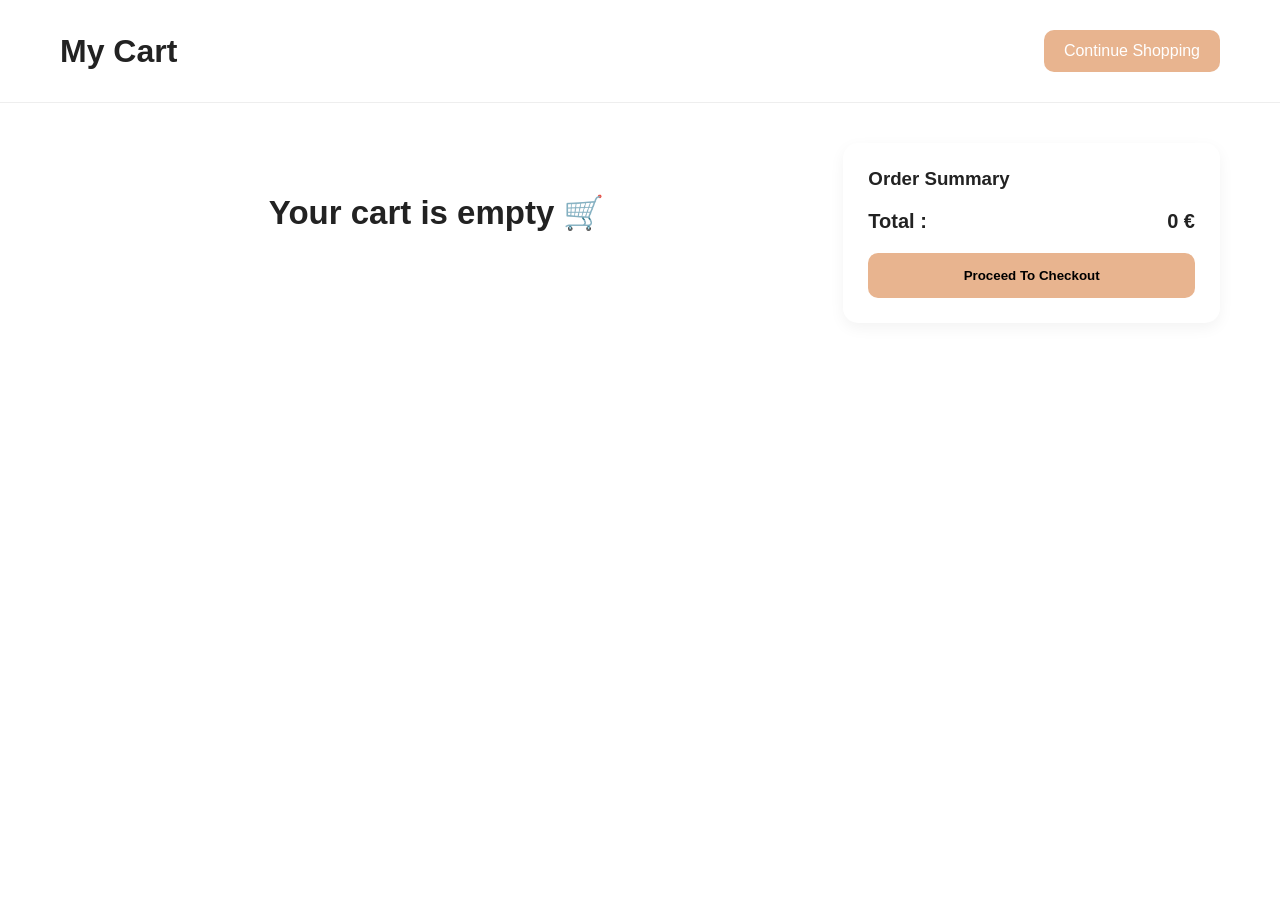
==== html/cart.html @ ed48b0f3 "Add files via upload" ====
<!DOCTYPE html>
<html lang="en">
<head>
<meta charset="UTF-8">
<meta name="viewport" content="width=device-width, initial-scale=1.0">
<title>Shopping Cart</title>

<link rel="stylesheet" href="../css/cart.css">

<link rel="stylesheet"
href="https://cdnjs.cloudflare.com/ajax/libs/font-awesome/6.5.0/css/all.min.css">
</head>

<body>

<header class="cart-header">
  <h1>My Cart</h1>
  <a href="../html/products.html" class="back-btn">
    Continue Shopping
  </a>
</header>

<section class="cart-section">

  <div id="cartItems"></div>

  <div class="cart-summary">

    <h3>Order Summary</h3>

    <div class="summary-row">
      <span>Total :</span>
      <span id="cartTotal">0 €</span>
    </div>

    <button class="checkout-btn">
      Proceed To Checkout
    </button>

  </div>

</section>

<script src="../js/cart.js"></script>

</body>
</html>
---- css/cart.css ----
*{
  margin:0;
  padding:0;
  box-sizing:border-box;
  font-family:Poppins,sans-serif;
}

body{
  background:#fff;
  color:#222;
}

.cart-container{
  max-width:1000px;
  margin:50px auto;
  padding:20px;
}

.cart-item{
  display:flex;
  align-items:center;
  justify-content:space-between;
  gap:20px;
  background:#fff;
  padding:20px;
  margin-bottom:15px;
  border-radius:15px;
  box-shadow:0 5px 20px rgba(0,0,0,.08);
}

.cart-item img{
  width:100px;
  height:100px;
  object-fit:cover;
  border-radius:10px;
}

.cart-item button{
  border:none;
  background:#e74c3c;
  color:#fff;
  padding:10px 15px;
  border-radius:8px;
  cursor:pointer;
}

.cart-total{
  margin-top:30px;
  font-size:25px;
  font-weight:700;
  text-align:right;
}
.cart-header{
  padding:30px 60px;
  display:flex;
  justify-content:space-between;
  align-items:center;
  border-bottom:1px solid #eee;
}

.cart-header h1{
  font-size:32px;
}

.back-btn{
  text-decoration:none;
  color:#fff;
  background:#e8b48f;
  padding:12px 20px;
  border-radius:10px;
}

.cart-section{
  max-width:1200px;
  margin:40px auto;
  display:grid;
  grid-template-columns:2fr 1fr;
  gap:30px;
  padding:0 20px;
}


.cart-item img{
  width:120px;
  height:120px;
  object-fit:cover;
  border-radius:10px;
}

.cart-info{
  flex:1;
}

.cart-info h3{
  margin-bottom:10px;
}

.cart-price{
  color:#e8b48f;
  font-weight:700;
}

.remove-btn{
  border:none;
  background:#ff4d4d;
  color:#fff;
  padding:10px 15px;
  border-radius:8px;
  cursor:pointer;
}

.cart-summary{
  background:#fff;
  padding:25px;
  border-radius:15px;
  box-shadow:0 5px 15px rgba(0,0,0,.05);
  height:fit-content;
}

.summary-row{
  display:flex;
  justify-content:space-between;
  margin:20px 0;
  font-size:20px;
  font-weight:700;
}

.checkout-btn{
  width:100%;
  padding:15px;
  border:none;
  background:#e8b48f;
  border-radius:10px;
  cursor:pointer;
  font-weight:700;
}

.empty-cart{
  text-align:center;
  font-size:22px;
  padding:50px;
}

@media(max-width:768px){

  .cart-section{
    grid-template-columns:1fr;
  }

  .cart-item{
    flex-direction:column;
    text-align:center;
  }

}
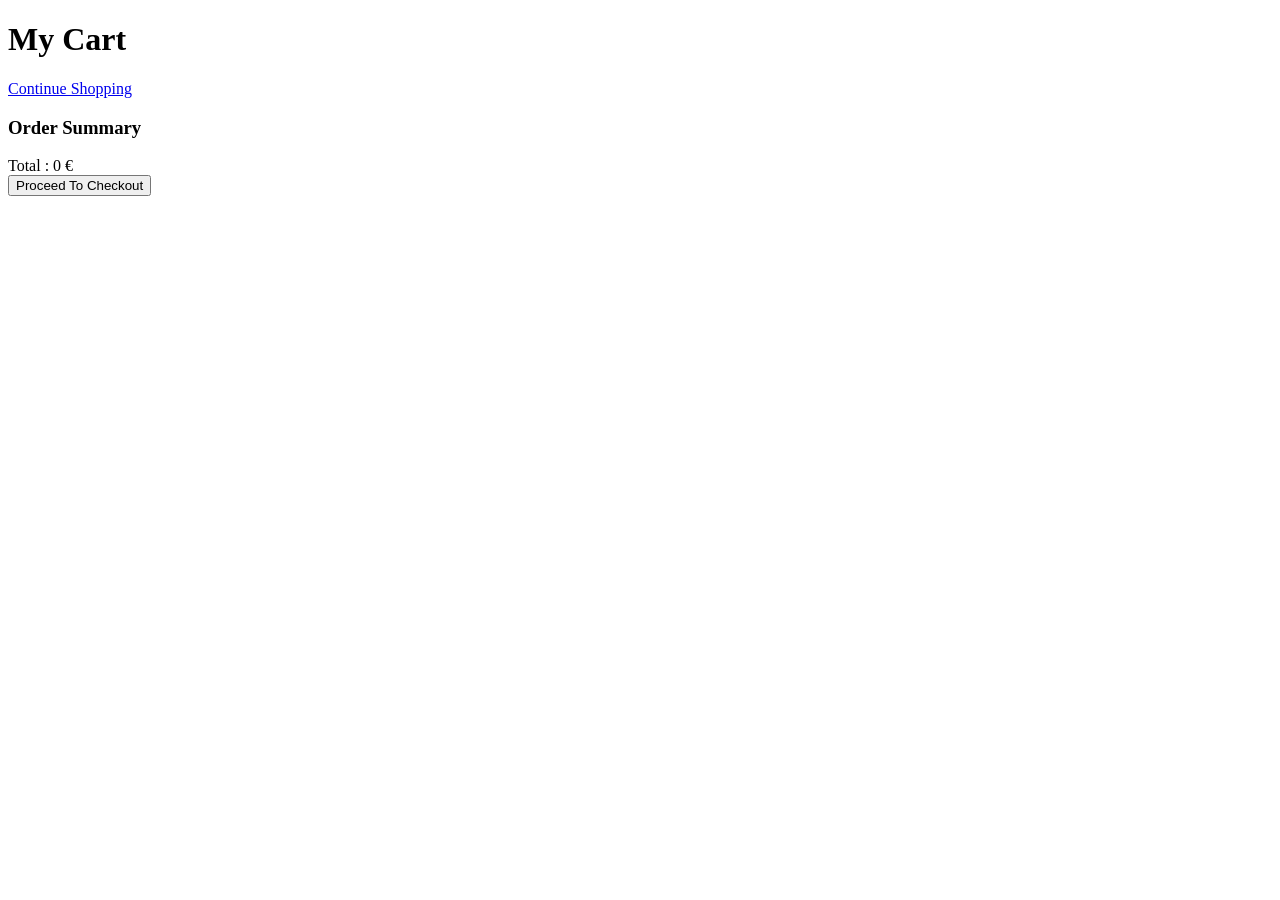
==== commit 73c8939b: "Update cart.html" ====
--- a/html/cart.html
+++ b/html/cart.html
@@ -5,7 +5,7 @@
 <meta name="viewport" content="width=device-width, initial-scale=1.0">
 <title>Shopping Cart</title>
 
-<link rel="stylesheet" href="../css/cart.css">
+<link rel="stylesheet" href="css/cart.css">
 
 <link rel="stylesheet"
 href="https://cdnjs.cloudflare.com/ajax/libs/font-awesome/6.5.0/css/all.min.css">
@@ -15,7 +15,7 @@
 
 <header class="cart-header">
   <h1>My Cart</h1>
-  <a href="../html/products.html" class="back-btn">
+  <a href="html/products.html" class="back-btn">
     Continue Shopping
   </a>
 </header>
@@ -41,7 +41,7 @@
 
 </section>
 
-<script src="../js/cart.js"></script>
+<script src="js/cart.js"></script>
 
 </body>
-</html>+</html>
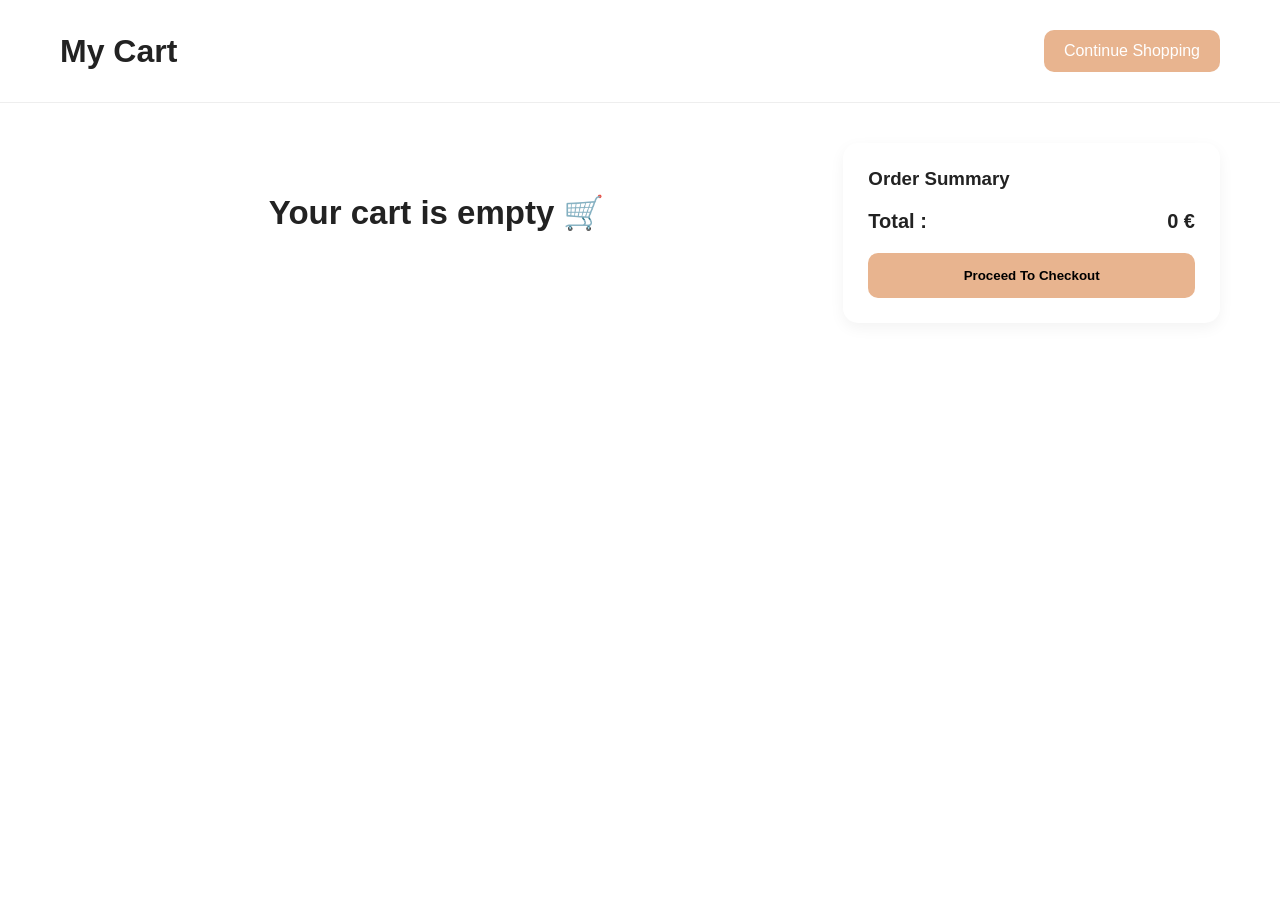
==== commit 320927e4: "Update cart.html" ====
--- a/html/cart.html
+++ b/html/cart.html
@@ -5,7 +5,7 @@
 <meta name="viewport" content="width=device-width, initial-scale=1.0">
 <title>Shopping Cart</title>
 
-<link rel="stylesheet" href="css/cart.css">
+<link rel="stylesheet" href="../css/cart.css">
 
 <link rel="stylesheet"
 href="https://cdnjs.cloudflare.com/ajax/libs/font-awesome/6.5.0/css/all.min.css">
@@ -41,7 +41,7 @@
 
 </section>
 
-<script src="js/cart.js"></script>
+<script src="../js/cart.js"></script>
 
 </body>
 </html>
--- a/css/cart.css
+++ b/css/cart.css
@@ -0,0 +1,155 @@
+*{
+  margin:0;
+  padding:0;
+  box-sizing:border-box;
+  font-family:Poppins,sans-serif;
+}
+
+body{
+  background:#fff;
+  color:#222;
+}
+
+.cart-container{
+  max-width:1000px;
+  margin:50px auto;
+  padding:20px;
+}
+
+.cart-item{
+  display:flex;
+  align-items:center;
+  justify-content:space-between;
+  gap:20px;
+  background:#fff;
+  padding:20px;
+  margin-bottom:15px;
+  border-radius:15px;
+  box-shadow:0 5px 20px rgba(0,0,0,.08);
+}
+
+.cart-item img{
+  width:100px;
+  height:100px;
+  object-fit:cover;
+  border-radius:10px;
+}
+
+.cart-item button{
+  border:none;
+  background:#e74c3c;
+  color:#fff;
+  padding:10px 15px;
+  border-radius:8px;
+  cursor:pointer;
+}
+
+.cart-total{
+  margin-top:30px;
+  font-size:25px;
+  font-weight:700;
+  text-align:right;
+}
+.cart-header{
+  padding:30px 60px;
+  display:flex;
+  justify-content:space-between;
+  align-items:center;
+  border-bottom:1px solid #eee;
+}
+
+.cart-header h1{
+  font-size:32px;
+}
+
+.back-btn{
+  text-decoration:none;
+  color:#fff;
+  background:#e8b48f;
+  padding:12px 20px;
+  border-radius:10px;
+}
+
+.cart-section{
+  max-width:1200px;
+  margin:40px auto;
+  display:grid;
+  grid-template-columns:2fr 1fr;
+  gap:30px;
+  padding:0 20px;
+}
+
+
+.cart-item img{
+  width:120px;
+  height:120px;
+  object-fit:cover;
+  border-radius:10px;
+}
+
+.cart-info{
+  flex:1;
+}
+
+.cart-info h3{
+  margin-bottom:10px;
+}
+
+.cart-price{
+  color:#e8b48f;
+  font-weight:700;
+}
+
+.remove-btn{
+  border:none;
+  background:#ff4d4d;
+  color:#fff;
+  padding:10px 15px;
+  border-radius:8px;
+  cursor:pointer;
+}
+
+.cart-summary{
+  background:#fff;
+  padding:25px;
+  border-radius:15px;
+  box-shadow:0 5px 15px rgba(0,0,0,.05);
+  height:fit-content;
+}
+
+.summary-row{
+  display:flex;
+  justify-content:space-between;
+  margin:20px 0;
+  font-size:20px;
+  font-weight:700;
+}
+
+.checkout-btn{
+  width:100%;
+  padding:15px;
+  border:none;
+  background:#e8b48f;
+  border-radius:10px;
+  cursor:pointer;
+  font-weight:700;
+}
+
+.empty-cart{
+  text-align:center;
+  font-size:22px;
+  padding:50px;
+}
+
+@media(max-width:768px){
+
+  .cart-section{
+    grid-template-columns:1fr;
+  }
+
+  .cart-item{
+    flex-direction:column;
+    text-align:center;
+  }
+
+}
